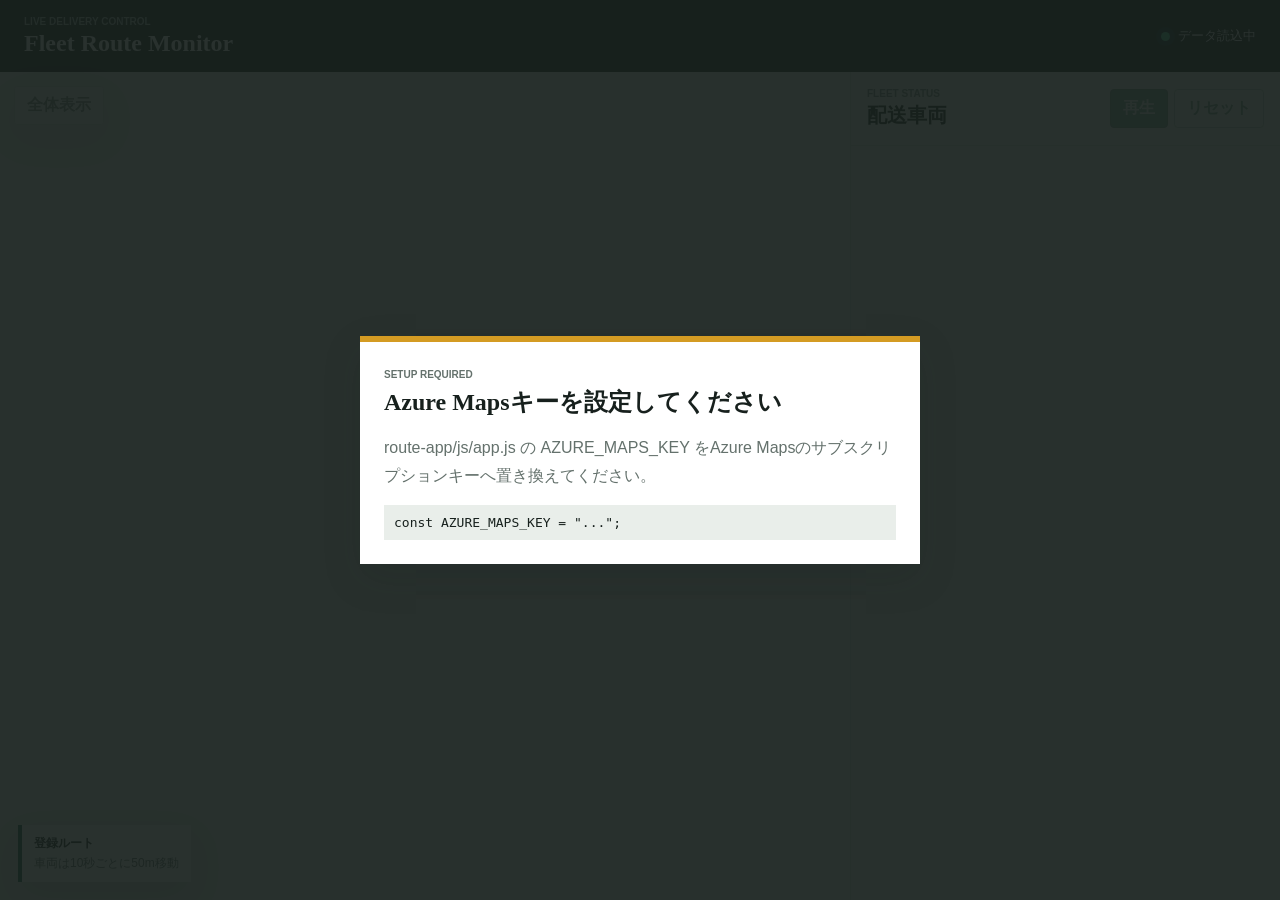
==== route-app/index.html @ 76ca1c52 "トラッキングのデモ" ====
<!DOCTYPE html>
<html lang="ja">
<head>
	<meta charset="utf-8">
	<meta name="viewport" content="width=device-width, initial-scale=1">
	<meta name="description" content="登録ルートと配送車両の現在位置を表示するAzure Mapsデモ">
	<title>Fleet Route Monitor | 配送トラッキング</title>
	<link rel="stylesheet" href="https://atlas.microsoft.com/sdk/javascript/mapcontrol/3/atlas.min.css">
	<link rel="stylesheet" href="css/styles.css">
	<script src="https://atlas.microsoft.com/sdk/javascript/mapcontrol/3/atlas.min.js"></script>
</head>
<body>
	<div class="app-shell">
		<header class="app-header">
			<div>
				<p class="eyebrow">LIVE DELIVERY CONTROL</p>
				<h1>Fleet Route Monitor</h1>
			</div>
			<div class="header-status">
				<span class="live-dot" aria-hidden="true"></span>
				<span id="fleet-summary">データ読込中</span>
			</div>
		</header>

		<main class="tracking-layout">
			<section class="map-panel" aria-label="配送車両マップ">
				<div id="map"></div>
				<div class="map-toolbar" aria-label="地図操作">
					<button id="show-all-button" class="icon-button" type="button" title="全車両を表示" disabled>全体表示</button>
				</div>
				<div class="map-legend">
					<strong>登録ルート</strong>
					<span>車両は10秒ごとに50m移動</span>
				</div>
			</section>

			<aside class="fleet-panel" aria-label="配送車両ステータス">
				<div class="fleet-controls">
					<div>
						<p class="eyebrow">FLEET STATUS</p>
						<h2>配送車両</h2>
					</div>
					<div class="control-row">
						<button id="toggle-button" class="primary-button" type="button" disabled>再生</button>
						<button id="reset-button" class="secondary-button" type="button" disabled>リセット</button>
					</div>
				</div>
				<div id="vehicle-list" class="vehicle-list" aria-live="polite"></div>
			</aside>
		</main>
	</div>

	<div id="status" class="status-message" role="status" aria-live="assertive" hidden></div>
	<div id="blocker" class="blocker" hidden>
		<div class="blocker-message">
			<p class="eyebrow">SETUP REQUIRED</p>
			<h2 id="blocker-title">起動できません</h2>
			<p id="blocker-detail"></p>
			<code id="blocker-command"></code>
		</div>
	</div>

	<script type="module" src="js/app.js"></script>
</body>
</html>
---- route-app/css/styles.css ----
:root {
	--ink: #17201d;
	--muted: #64716c;
	--paper: #eef2ee;
	--panel: #ffffff;
	--line: #d9e0dc;
	--green: #176b4d;
	--green-dark: #0f513a;
	--amber: #d49b23;
	--red: #b5473d;
	--shadow: 0 14px 36px rgba(23, 32, 29, 0.15);
}

* { box-sizing: border-box; }
html, body { width: 100%; height: 100%; margin: 0; overflow: hidden; color: var(--ink); background: var(--paper); font-family: "Yu Gothic UI", "BIZ UDPGothic", sans-serif; }
button { font: inherit; letter-spacing: 0; cursor: pointer; }
button:focus-visible { outline: 3px solid rgba(23, 107, 77, 0.28); outline-offset: 2px; }
button:disabled { cursor: not-allowed; opacity: 0.5; }

.app-shell { display: grid; grid-template-rows: 72px 1fr; height: 100%; }
.app-header { display: flex; align-items: center; justify-content: space-between; gap: 20px; padding: 12px 24px; color: #fff; background: var(--ink); }
.app-header h1, .fleet-controls h2 { margin: 0; font-family: Georgia, "Yu Mincho", serif; letter-spacing: 0; }
.app-header h1 { font-size: 24px; }
.eyebrow { margin: 0 0 3px; color: #82928b; font-size: 10px; font-weight: 800; letter-spacing: 0; }
.app-header .eyebrow { color: #aebcb6; }
.header-status { display: flex; align-items: center; gap: 8px; font-size: 13px; }
.live-dot { width: 9px; height: 9px; border-radius: 50%; background: #4fd49e; box-shadow: 0 0 0 5px rgba(79, 212, 158, 0.13); }

.tracking-layout { display: grid; grid-template-columns: minmax(0, 1fr) 430px; min-height: 0; }
.map-panel { position: relative; min-width: 0; }
#map { position: absolute; inset: 0; }
.map-toolbar { position: absolute; z-index: 2; top: 14px; left: 14px; }
.icon-button, .primary-button, .secondary-button { min-height: 38px; padding: 8px 12px; border-radius: 4px; font-weight: 700; }
.icon-button { border: 1px solid rgba(23, 32, 29, 0.2); color: var(--ink); background: #fff; box-shadow: var(--shadow); }
.map-legend { position: absolute; z-index: 2; bottom: 18px; left: 18px; display: grid; gap: 3px; padding: 10px 12px; background: rgba(255, 255, 255, 0.94); border-left: 4px solid var(--green); box-shadow: var(--shadow); font-size: 12px; }
.map-legend span { color: var(--muted); }

.fleet-panel { min-width: 0; overflow-y: auto; background: var(--paper); border-left: 1px solid var(--line); }
.fleet-controls { position: sticky; z-index: 3; top: 0; display: flex; align-items: center; justify-content: space-between; gap: 12px; padding: 16px; background: rgba(238, 242, 238, 0.96); border-bottom: 1px solid var(--line); }
.fleet-controls h2 { font-size: 20px; }
.control-row { display: flex; gap: 6px; }
.primary-button { color: #fff; border: 1px solid var(--green-dark); background: var(--green); }
.secondary-button { color: var(--green-dark); border: 1px solid #9cb2a7; background: #fff; }
.vehicle-list { display: grid; gap: 10px; padding: 12px; }
.vehicle-card { position: relative; display: grid; gap: 8px; width: 100%; padding: 13px 14px 14px 17px; overflow: hidden; color: var(--ink); border: 1px solid var(--line); border-radius: 6px; background: var(--panel); text-align: left; }
.vehicle-card::before { position: absolute; inset: 0 auto 0 0; width: 5px; background: var(--vehicle-color); content: ""; }
.vehicle-card:hover { border-color: #9eaaa4; }
.vehicle-card.selected { border-color: var(--vehicle-color); box-shadow: 0 0 0 2px color-mix(in srgb, var(--vehicle-color) 18%, transparent); }
.vehicle-header { display: flex; align-items: center; justify-content: space-between; gap: 10px; }
.vehicle-header strong { font-family: Georgia, "Yu Mincho", serif; font-size: 17px; }
.vehicle-identity { color: var(--muted); font-family: Consolas, monospace; font-size: 11px; }
.status-badge { flex: 0 0 auto; padding: 3px 7px; border-radius: 3px; font-size: 10px; font-weight: 800; }
.status-badge.driving { color: #0d563d; background: #d9f2e8; }
.status-badge.paused { color: #79540a; background: #fff0c9; }
.status-badge.completed { color: #4f5a55; background: #e5e9e7; }
.eta-grid { display: grid; grid-template-columns: 1.35fr 0.8fr 0.9fr; gap: 8px; padding: 9px 0; border-top: 1px solid var(--line); border-bottom: 1px solid var(--line); }
.metric { display: grid; align-content: start; gap: 3px; min-width: 0; }
.metric strong { overflow-wrap: anywhere; font-size: 13px; }
.metric-label { color: var(--muted); font-size: 10px; font-weight: 700; }
.cargo-list { display: grid; gap: 3px; font-size: 11px; }

.status-message { position: fixed; z-index: 10; right: 18px; bottom: 18px; max-width: min(420px, calc(100vw - 36px)); padding: 11px 14px; color: #fff; border-left: 4px solid #4fd49e; background: var(--ink); box-shadow: var(--shadow); font-size: 13px; }
.status-message.error { border-left-color: #ef8177; }
.status-message[hidden], .blocker[hidden] { display: none; }
.blocker { position: fixed; z-index: 20; inset: 0; display: grid; place-items: center; padding: 24px; background: rgba(23, 32, 29, 0.92); }
.blocker-message { width: min(560px, 100%); padding: 24px; border-top: 6px solid var(--amber); background: #fff; box-shadow: var(--shadow); }
.blocker-message h2 { margin: 0 0 10px; font-family: Georgia, "Yu Mincho", serif; }
.blocker-message p { color: var(--muted); line-height: 1.7; }
.blocker-message code { display: block; padding: 10px; overflow-wrap: anywhere; background: #e9eeea; }

@media (max-width: 850px) {
	.app-shell { grid-template-rows: 62px 1fr; }
	.app-header { padding: 9px 14px; }
	.app-header h1 { font-size: 19px; }
	.header-status { font-size: 11px; }
	.tracking-layout { grid-template-columns: 1fr; grid-template-rows: minmax(260px, 43vh) minmax(0, 1fr); }
	.fleet-panel { border-top: 1px solid var(--line); border-left: 0; }
	.fleet-controls { padding: 10px 12px; }
	.vehicle-list { grid-template-columns: repeat(2, minmax(0, 1fr)); }
	.eta-grid { grid-template-columns: 1fr 1fr; }
	.eta-grid .metric:last-child { grid-column: 1 / -1; }
}

@media (max-width: 560px) {
	.app-header .eyebrow { display: none; }
	.header-status { max-width: 135px; text-align: right; }
	.vehicle-list { grid-template-columns: 1fr; }
	.map-legend { right: 12px; bottom: 12px; left: 12px; }
}

@media (prefers-reduced-motion: reduce) {
	* { scroll-behavior: auto !important; }
}
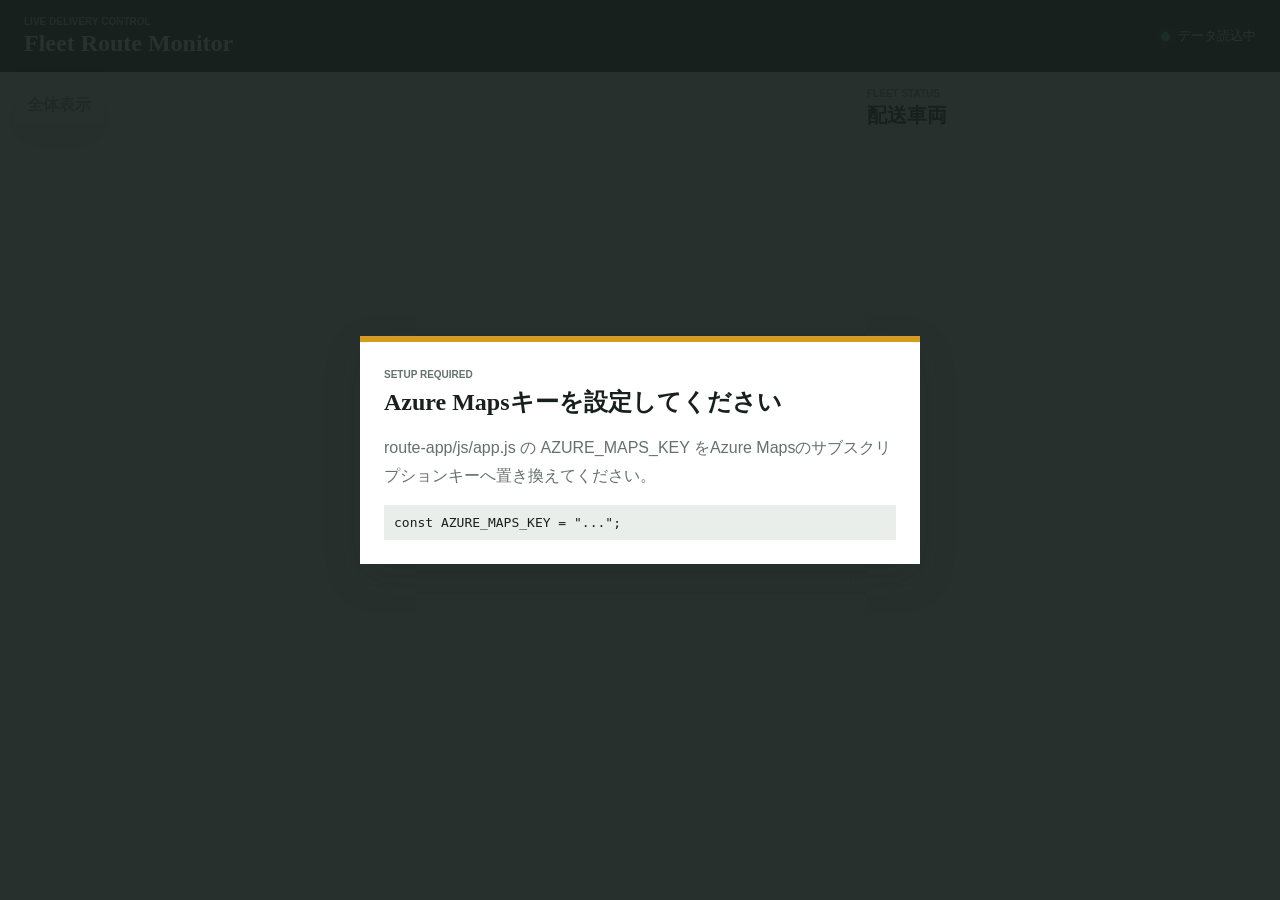
==== commit 8827e036: "不要な機能を削除" ====
--- a/route-app/index.html
+++ b/route-app/index.html
@@ -28,10 +28,7 @@
 				<div class="map-toolbar" aria-label="地図操作">
 					<button id="show-all-button" class="icon-button" type="button" title="全車両を表示" disabled>全体表示</button>
 				</div>
-				<div class="map-legend">
-					<strong>登録ルート</strong>
-					<span>車両は10秒ごとに50m移動</span>
-				</div>
+				
 			</section>
 
 			<aside class="fleet-panel" aria-label="配送車両ステータス">
@@ -39,10 +36,6 @@
 					<div>
 						<p class="eyebrow">FLEET STATUS</p>
 						<h2>配送車両</h2>
-					</div>
-					<div class="control-row">
-						<button id="toggle-button" class="primary-button" type="button" disabled>再生</button>
-						<button id="reset-button" class="secondary-button" type="button" disabled>リセット</button>
 					</div>
 				</div>
 				<div id="vehicle-list" class="vehicle-list" aria-live="polite"></div>
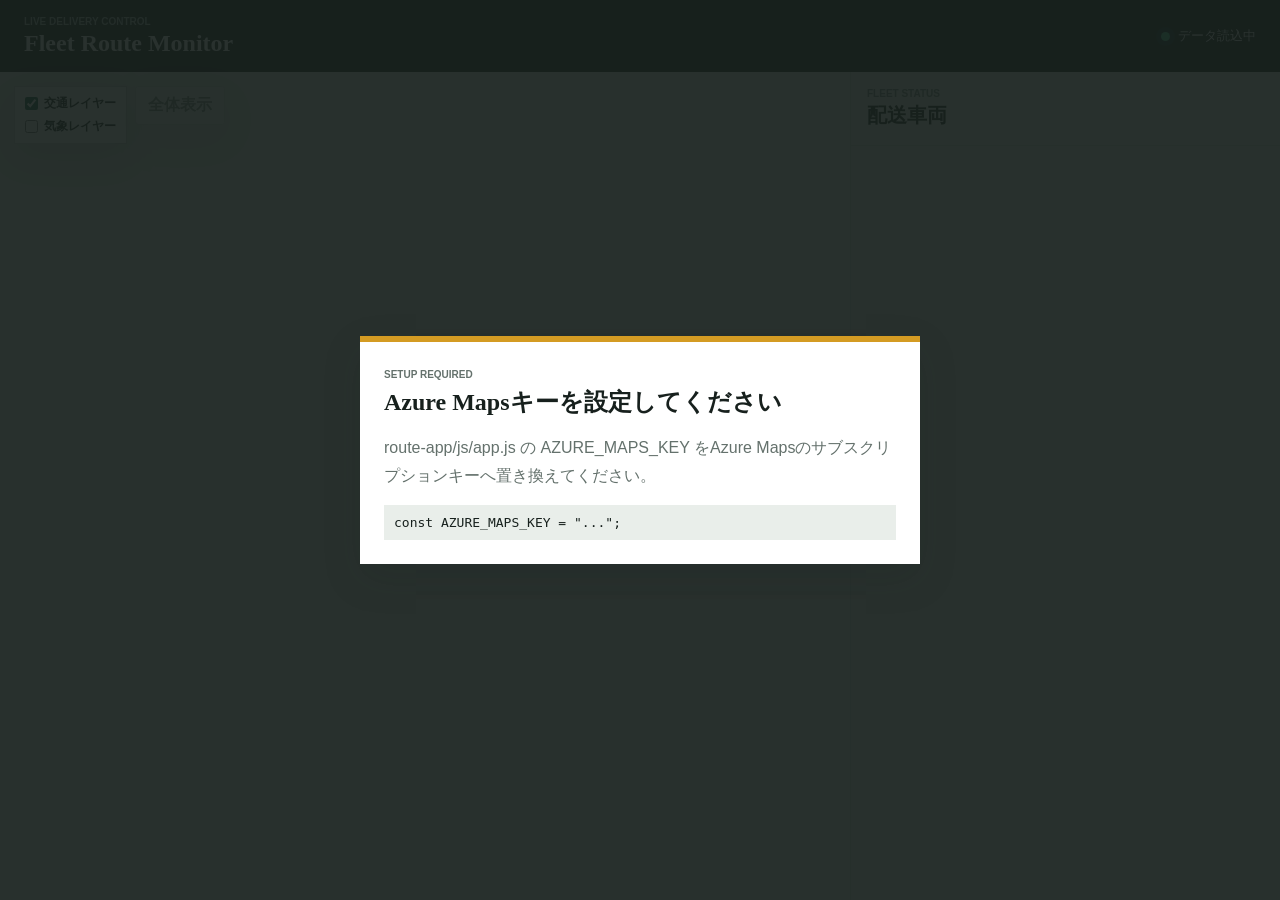
==== commit 83a86e54: "トラッキングデモ：天気レイヤー・交通レイヤーを追加" ====
--- a/route-app/index.html
+++ b/route-app/index.html
@@ -26,9 +26,12 @@
 			<section class="map-panel" aria-label="配送車両マップ">
 				<div id="map"></div>
 				<div class="map-toolbar" aria-label="地図操作">
+					<div class="layer-controls">
+						<label class="layer-toggle"><input id="show-traffic" type="checkbox" checked> 交通レイヤー</label>
+						<label class="layer-toggle"><input id="show-weather" type="checkbox"> 気象レイヤー</label>
+					</div>
 					<button id="show-all-button" class="icon-button" type="button" title="全車両を表示" disabled>全体表示</button>
 				</div>
-				
 			</section>
 
 			<aside class="fleet-panel" aria-label="配送車両ステータス">
--- a/route-app/css/styles.css
+++ b/route-app/css/styles.css
@@ -29,7 +29,10 @@
 .tracking-layout { display: grid; grid-template-columns: minmax(0, 1fr) 430px; min-height: 0; }
 .map-panel { position: relative; min-width: 0; }
 #map { position: absolute; inset: 0; }
-.map-toolbar { position: absolute; z-index: 2; top: 14px; left: 14px; }
+.map-toolbar { position: absolute; z-index: 2; top: 14px; left: 14px; display: flex; align-items: flex-start; gap: 8px; }
+.layer-controls { display: grid; gap: 6px; padding: 8px 10px; border: 1px solid rgba(23, 32, 29, 0.18); background: rgba(255, 255, 255, 0.96); box-shadow: var(--shadow); }
+.layer-toggle { display: flex; align-items: center; gap: 6px; color: var(--ink); font-size: 12px; font-weight: 700; }
+.layer-toggle input { margin: 0; accent-color: var(--green); }
 .icon-button, .primary-button, .secondary-button { min-height: 38px; padding: 8px 12px; border-radius: 4px; font-weight: 700; }
 .icon-button { border: 1px solid rgba(23, 32, 29, 0.2); color: var(--ink); background: #fff; box-shadow: var(--shadow); }
 .map-legend { position: absolute; z-index: 2; bottom: 18px; left: 18px; display: grid; gap: 3px; padding: 10px 12px; background: rgba(255, 255, 255, 0.94); border-left: 4px solid var(--green); box-shadow: var(--shadow); font-size: 12px; }
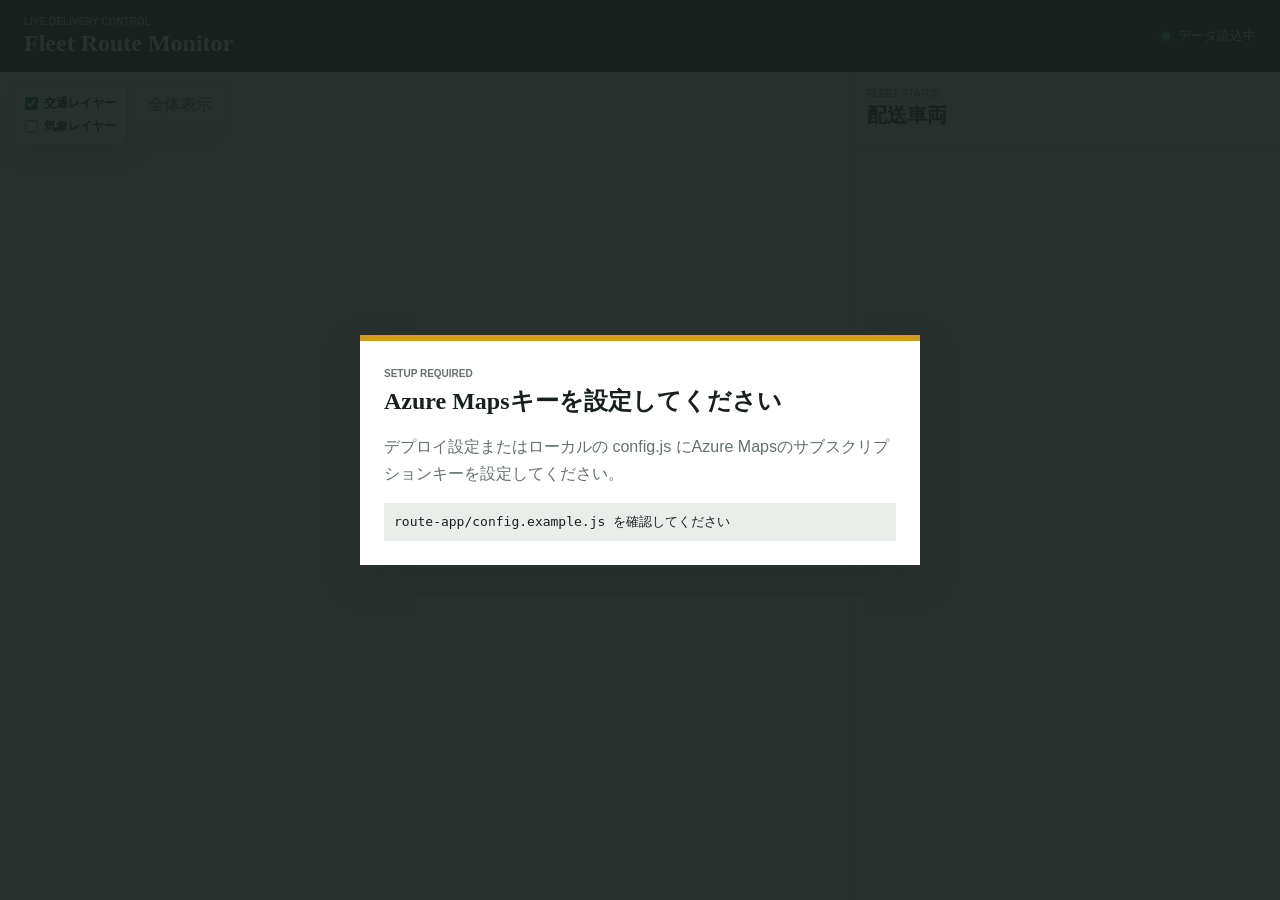
==== commit 22b46fbe: "IaC追加" ====
--- a/route-app/index.html
+++ b/route-app/index.html
@@ -56,6 +56,7 @@
 		</div>
 	</div>
 
+	<script src="config.js"></script>
 	<script type="module" src="js/app.js"></script>
 </body>
 </html>
